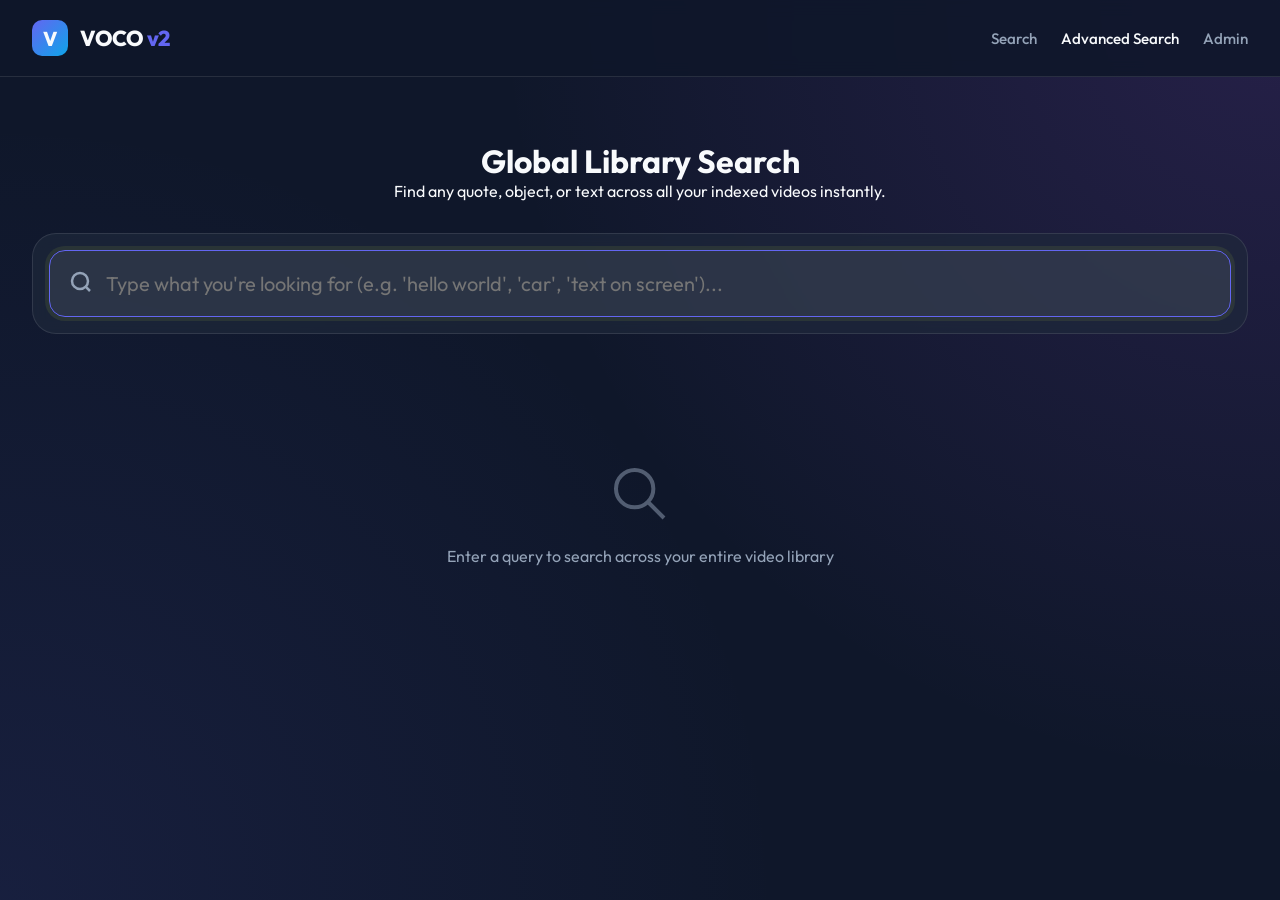
==== frontend/advanced-search.html @ a300d3c1 "Global Search + video Grouping + Enhanced Data Models + Database Optimization + Enhance UI/UX" ====
<!DOCTYPE html>
<html lang="en">
<head>
    <meta charset="UTF-8">
    <meta name="viewport" content="width=device-width, initial-scale=1.0">
    <title>Advanced Search - VOCO v2</title>
    <link rel="preconnect" href="https://fonts.googleapis.com">
    <link rel="preconnect" href="https://fonts.gstatic.com" crossorigin>
    <link href="https://fonts.googleapis.com/css2?family=Outfit:wght@300;400;500;600;700;800;900&display=swap" rel="stylesheet">
    <link rel="stylesheet" href="search-style.css">
    <style>
        .search-hero {
            text-align: center;
            padding: 4rem 0 2rem;
            max-width: 800px;
            margin: 0 auto;
        }
        
        .advanced-search-box {
            margin-bottom: 3rem;
            padding: 1rem;
            border-radius: 1.5rem;
        }
        
        .global-search-input-wrapper {
            position: relative;
            display: flex;
            align-items: center;
        }
        
        .global-search-input {
            width: 100%;
            background: rgba(255, 255, 255, 0.05);
            border: 1px solid rgba(255, 255, 255, 0.1);
            border-radius: 1rem;
            padding: 1.25rem 1.5rem 1.25rem 3.5rem;
            color: white;
            font-size: 1.25rem;
            font-family: inherit;
            transition: all 0.3s ease;
        }
        
        .global-search-input:focus {
            outline: none;
            background: rgba(255, 255, 255, 0.08);
            border-color: var(--primary);
            box-shadow: 0 0 0 4px rgba(107, 124, 58, 0.2);
        }
        
        .global-search-icon {
            position: absolute;
            left: 1.25rem;
            color: var(--text-muted);
            pointer-events: none;
        }
        
        .results-container {
            display: flex;
            flex-direction: column;
            gap: 2.5rem;
        }
        
        .video-result-group {
            border-radius: 1.5rem;
            overflow: hidden;
            background: rgba(255, 255, 255, 0.03);
            border: 1px solid rgba(255, 255, 255, 0.05);
        }
        
        .video-group-header {
            display: flex;
            gap: 1.5rem;
            padding: 1.5rem;
            background: rgba(255, 255, 255, 0.02);
            border-bottom: 1px solid rgba(255, 255, 255, 0.05);
        }
        
        .video-thumbnail-mini {
            width: 160px;
            height: 90px;
            border-radius: 0.75rem;
            background: #000;
            object-fit: cover;
            flex-shrink: 0;
            box-shadow: 0 4px 12px rgba(0,0,0,0.3);
        }
        
        .video-group-info {
            display: flex;
            flex-direction: column;
            justify-content: center;
        }
        
        .video-group-title {
            font-size: 1.25rem;
            font-weight: 700;
            margin-bottom: 0.5rem;
            color: white;
        }
        
        .video-group-meta {
            font-size: 0.85rem;
            color: var(--text-muted);
            display: flex;
            gap: 1rem;
        }
        
        .matches-list {
            padding: 1rem;
            display: flex;
            flex-direction: column;
            gap: 0.75rem;
        }
        
        .match-card {
            display: flex;
            align-items: center;
            gap: 1.25rem;
            padding: 1rem 1.25rem;
            border-radius: 0.75rem;
            background: rgba(255, 255, 255, 0.02);
            border: 1px solid transparent;
            cursor: pointer;
            transition: all 0.2s ease;
        }
        
        .match-card:hover {
            background: rgba(255, 255, 255, 0.06);
            border-color: rgba(255, 255, 255, 0.1);
            transform: translateX(4px);
        }
        
        .match-timestamp {
            background: var(--primary);
            color: white;
            padding: 0.25rem 0.6rem;
            border-radius: 0.4rem;
            font-size: 0.75rem;
            font-weight: 700;
            min-width: 60px;
            text-align: center;
        }
        
        .match-content {
            flex-grow: 1;
        }
        
        .match-text {
            font-size: 0.95rem;
            line-height: 1.5;
            color: var(--text-primary);
        }
        
        .match-type-badge {
            font-size: 0.7rem;
            text-transform: uppercase;
            letter-spacing: 0.05em;
            padding: 0.2rem 0.5rem;
            border-radius: 100px;
            background: rgba(255,255,255,0.05);
            color: var(--text-muted);
            margin-left: 1rem;
            font-weight: 600;
        }
        
        .match-type-transcript { border-left: 3px solid var(--primary); }
        .match-type-object { border-left: 3px solid var(--accent-orange); }
        .match-type-ocr { border-left: 3px solid #3498db; }
        
        mark {
            background: rgba(107, 124, 58, 0.4);
            color: white;
            padding: 0 2px;
            border-radius: 2px;
        }
        
        .empty-state-global {
            text-align: center;
            padding: 5rem 0;
            color: var(--text-muted);
        }
        
        .loading-spinner {
            display: flex;
            justify-content: center;
            padding: 3rem;
        }
        
        @keyframes spin {
            to { transform: rotate(360deg); }
        }
        
        .spinner {
            width: 40px;
            height: 40px;
            border: 3px solid rgba(255,255,255,0.1);
            border-top-color: var(--primary);
            border-radius: 50%;
            animation: spin 0.8s linear infinite;
        }
    </style>
</head>
<body>
    <header class="header">
        <div class="container">
            <div class="header-content">
                <a href="search.html" class="logo">
                    <div class="logo-icon">V</div>
                    <span class="logo-text">VOCO <span style="color: var(--primary); font-weight: 800;">v2</span></span>
                </a>
                <nav class="nav">
                    <a href="search.html" class="nav-link">Search</a>
                    <a href="advanced-search.html" class="nav-link active">Advanced Search</a>
                    <a href="admin.html" class="nav-link">Admin</a>
                </nav>
            </div>
        </div>
    </header>

    <main class="main">
        <div class="container">
            <div class="search-hero">
                <h1>Global Library Search</h1>
                <p>Find any quote, object, or text across all your indexed videos instantly.</p>
            </div>

            <div class="glass advanced-search-box">
                <div class="global-search-input-wrapper">
                    <div class="global-search-icon">
                        <svg width="24" height="24" viewBox="0 0 24 24" fill="none" stroke="currentColor" stroke-width="2.5">
                            <circle cx="11" cy="11" r="8"></circle>
                            <line x1="21" y1="21" x2="16.65" y2="16.65"></line>
                        </svg>
                    </div>
                    <input type="text" id="global-search-input" class="global-search-input" placeholder="Type what you're looking for (e.g. 'hello world', 'car', 'text on screen')..." autocomplete="off" autofocus>
                </div>
            </div>

            <div id="results-count-global" style="margin-bottom: 1.5rem; color: var(--text-muted); font-size: 0.9rem;"></div>

            <div id="global-results-container" class="results-container">
                <!-- Results will be injected here -->
                <div class="empty-state-global">
                    <svg width="64" height="64" viewBox="0 0 24 24" fill="none" stroke="currentColor" stroke-width="1.5" style="margin-bottom: 1rem; opacity: 0.5;">
                        <path d="M21 21l-6-6m2-5a7 7 0 11-14 0 7 7 0 0114 0z"></path>
                    </svg>
                    <p>Enter a query to search across your entire video library</p>
                </div>
            </div>
        </div>
    </main>

    <script src="advanced-search.js"></script>
</body>
</html>
---- frontend/search-style.css ----
:root {
    --primary: #6366f1;
    --primary-hover: #4f46e5;
    --bg-dark: #0f172a;
    --bg-card: rgba(30, 41, 59, 0.7);
    --text-main: #f8fafc;
    --text-muted: #94a3b8;
    --accent: #0ea5e9;
    --success: #10b981;
    --error: #ef4444;
    --glass-border: rgba(255, 255, 255, 0.1);
    --shadow: 0 8px 32px 0 rgba(0, 0, 0, 0.37);
}

* {
    margin: 0;
    padding: 0;
    box-sizing: border-box;
    font-family: 'Outfit', 'Inter', sans-serif;
}

body {
    background-color: var(--bg-dark);
    background: radial-gradient(circle at 100% 0%, rgba(168, 85, 247, 0.15) 0%, transparent 50%),
                radial-gradient(circle at 0% 100%, rgba(99, 102, 241, 0.1) 0%, transparent 50%),
                radial-gradient(circle at 50% 50%, rgba(15, 23, 42, 1) 0%, rgba(15, 23, 42, 1) 100%);
    color: var(--text-main);
    min-height: 100vh;
    overflow-x: hidden;
}

.container {
    max-width: 1400px;
    margin: 0 auto;
    padding: 0 2rem;
}

.glass {
    background: var(--bg-card);
    backdrop-filter: blur(8px);
    -webkit-backdrop-filter: blur(8px);
    border: 1px solid var(--glass-border);
    border-radius: 1.5rem;
}

/* Header */
.header {
    padding: 1.25rem 0;
    border-bottom: 1px solid var(--glass-border);
    background: rgba(15, 23, 42, 0.85);
    backdrop-filter: blur(8px);
    position: sticky;
    top: 0;
    z-index: 100;
}

.header-content {
    display: flex;
    justify-content: space-between;
    align-items: center;
}

.logo {
    display: flex;
    align-items: center;
    gap: 0.75rem;
    text-decoration: none;
    color: var(--text-main);
}

.logo-icon {
    width: 36px;
    height: 36px;
    background: linear-gradient(135deg, var(--primary), var(--accent));
    border-radius: 10px;
    display: flex;
    align-items: center;
    justify-content: center;
    font-weight: 800;
    font-size: 1.25rem;
}

.logo-text {
    font-size: 1.35rem;
    font-weight: 800;
    letter-spacing: -0.5px;
}

.nav {
    display: flex;
    gap: 1.5rem;
}

.nav-link {
    color: var(--text-muted);
    text-decoration: none;
    font-weight: 500;
    font-size: 0.95rem;
    transition: color 0.3s ease;
}

.nav-link:hover, .nav-link.active {
    color: var(--text-main);
}

/* Hero / Video Selection */
.hero {
    text-align: center;
    padding: 6rem 0 3rem;
}

.hero h1 {
    font-size: 3.5rem;
    font-weight: 800;
    margin-bottom: 1rem;
    background: linear-gradient(to right, #fff, var(--text-muted));
    -webkit-background-clip: text;
    -webkit-text-fill-color: transparent;
}

.hero p {
    font-size: 1.25rem;
    color: var(--text-muted);
    max-width: 600px;
    margin: 0 auto;
}

.video-selector-container {
    max-width: 600px;
    margin: 2rem auto 5rem;
    position: relative;
}

.video-dropdown {
    width: 100%;
    padding: 1.25rem 1.5rem;
    background: rgba(255, 255, 255, 0.05);
    border: 1px solid var(--glass-border);
    border-radius: 1.25rem;
    color: white;
    font-size: 1.1rem;
    cursor: pointer;
    appearance: none;
    outline: none;
    transition: all 0.3s ease;
}

.video-dropdown:focus {
    border-color: var(--primary);
    box-shadow: 0 0 0 4px rgba(99, 102, 241, 0.2);
}

/* Search Layout */
.search-layout {
    display: grid;
    grid-template-columns: 1fr 400px;
    gap: 2rem;
    margin: 1rem 0 5rem;
}

.main-content {
    display: flex;
    flex-direction: column;
}

.sidebar {
    display: flex;
    flex-direction: column;
    gap: 1.5rem;
}

/* Search Box */
.search-box {
    padding: 1.5rem;
    display: flex;
    flex-direction: column;
    gap: 1rem;
}

.search-input-wrapper {
    position: relative;
    display: flex;
    align-items: center;
}

.search-input {
    width: 100%;
    padding: 1rem 1.5rem 1rem 3.5rem;
    background: rgba(0, 0, 0, 0.2);
    border: 1px solid var(--glass-border);
    border-radius: 1rem;
    color: white;
    font-size: 1.1rem;
    outline: none;
    transition: all 0.3s ease;
}

.search-input:focus {
    border-color: var(--primary);
    background: rgba(0, 0, 0, 0.4);
}

.search-icon-abs {
    position: absolute;
    left: 1.25rem;
    color: var(--text-muted);
}

.search-tabs {
    display: flex;
    gap: 1rem;
}

.tab-btn {
    padding: 0.6rem 1.25rem;
    border-radius: 0.75rem;
    border: 1px solid transparent;
    background: transparent;
    color: var(--text-muted);
    font-weight: 500;
    cursor: pointer;
    transition: all 0.2s ease;
    display: flex;
    align-items: center;
    gap: 0.5rem;
}

.tab-btn.active {
    background: rgba(99, 102, 241, 0.1);
    color: var(--primary);
    border-color: rgba(99, 102, 241, 0.2);
}

/* Collapsible Transcript (Keep from new version) */
.transcript-collapsible {
    border-radius: 1.25rem;
    overflow: hidden;
    background: rgba(30, 41, 59, 0.3);
}

.collapsible-trigger {
    width: 100%;
    padding: 1.25rem 1.5rem;
    background: transparent;
    border: none;
    color: var(--text-main);
    display: flex;
    justify-content: space-between;
    align-items: center;
    cursor: pointer;
    font-size: 1.1rem;
    font-weight: 600;
}

.trigger-content {
    display: flex;
    align-items: center;
    gap: 0.75rem;
    color: var(--text-muted);
}

.collapsible-trigger .chevron {
    transition: transform 0.3s ease;
    color: #a855f7;
}

.transcript-collapsible.open .chevron {
    transform: rotate(180deg);
}

.collapsible-content {
    padding: 0 2rem 2rem;
    max-height: 400px;
    overflow-y: auto;
    font-size: 1.05rem;
    line-height: 1.8;
    color: #cbd5e1;
}

.time-badge {
    display: inline-block;
    background: rgba(88, 28, 135, 0.4);
    color: #a855f7;
    padding: 0.1rem 0.6rem;
    border-radius: 0.4rem;
    font-family: monospace;
    font-size: 0.9rem;
    font-weight: 700;
    margin: 0 0.5rem;
    cursor: pointer;
    transition: all 0.2s ease;
}

.time-badge:hover {
    background: #a855f7;
    color: white;
}

/* Video Player */
.player-container {
    background: #000;
    border-radius: 1.5rem;
    overflow: hidden;
    box-shadow: var(--shadow);
    position: relative;
}

.player-container video {
    width: 100%;
    display: block;
}

/* Results Sidebar */
.results-panel {
    display: flex;
    flex-direction: column;
    height: calc(100vh - 120px);
    position: sticky;
    top: 100px;
}

.results-header {
    padding: 1.5rem;
    border-bottom: 1px solid var(--glass-border);
    display: flex;
    justify-content: space-between;
    align-items: center;
}

.results-list {
    flex: 1;
    overflow-y: auto;
    padding: 1rem;
    display: flex;
    flex-direction: column;
    gap: 1rem;
}

.result-item {
    background: rgba(255, 255, 255, 0.03);
    border: 1px solid var(--glass-border);
    border-radius: 1rem;
    padding: 1.25rem;
    cursor: pointer;
    transition: background 0.2s ease, border-color 0.2s ease;
    will-change: transform;
}

.result-item:hover {
    background: rgba(255, 255, 255, 0.07);
    border-color: var(--primary);
}

.result-time {
    font-size: 0.85rem;
    font-weight: 700;
    color: var(--primary);
    margin-bottom: 0.5rem;
    display: block;
}

.result-text {
    font-size: 0.95rem;
    line-height: 1.5;
    color: var(--text-main);
}

.result-text mark {
    background: rgba(99, 102, 241, 0.3);
    color: white;
    padding: 0 0.1rem;
    border-radius: 2px;
}

/* Timeline Styles */
.timeline-wrapper {
    background: rgba(0, 0, 0, 0.4);
    padding: 1.5rem 2rem;
    border-top: 1px solid var(--glass-border);
}

.timeline-labels {
    display: flex;
    flex-direction: column;
    gap: 0.75rem;
    position: absolute;
    left: 1rem;
    top: 1.5rem;
    font-size: 0.75rem;
    color: var(--text-muted);
    font-weight: 600;
    pointer-events: none;
}

.timeline-container {
    height: 60px;
    background: rgba(255, 255, 255, 0.03);
    border-radius: 0.75rem;
    position: relative;
    cursor: pointer;
    overflow: hidden;
    margin-left: 70px; /* Offset for labels */
}

.timeline-layer {
    position: absolute;
    left: 0;
    width: 100%;
    height: 33.33%;
}

#layer-transcript {
    top: 0;
}

#layer-objects {
    top: 33.33%;
}

#layer-visual-text {
    top: 66.66%;
}

.timeline-marker {
    position: absolute;
    height: 100%;
    border-radius: 2px;
    opacity: 0.4;
    transition: all 0.2s ease;
}

.timeline-marker.transcript {
    background: var(--primary);
    border-left: 1px solid rgba(255, 255, 255, 0.2);
}

.timeline-marker.object {
    background: var(--success);
    border-left: 1px solid rgba(255, 255, 255, 0.2);
}

.timeline-marker.visual-text {
    background: #f59e0b; /* Amber color for text */
    border-left: 1px solid rgba(255, 255, 255, 0.2);
}

.timeline-marker.active {
    opacity: 1;
    box-shadow: 0 0 15px currentColor;
    z-index: 10;
}

.timeline-playhead {
    position: absolute;
    top: 0;
    left: 0;
    width: 2px;
    height: 100%;
    background: #fff;
    box-shadow: 0 0 10px rgba(255, 255, 255, 0.8);
    pointer-events: none;
    z-index: 20;
}

.timeline-time {
    display: flex;
    justify-content: space-between;
    margin-top: 0.75rem;
    padding-left: 50px;
    font-size: 0.85rem;
    color: var(--text-muted);
    font-family: monospace;
}
.hidden {
    display: none !important;
}

/* Filter Tags */
.filter-tags-section {
    margin-top: 1rem;
    padding: 1.25rem 1.5rem;
    display: flex;
    flex-wrap: wrap;
    gap: 0.65rem;
    align-items: center;
}

.filter-label {
    font-size: 0.9rem;
    font-weight: 700;
    color: var(--text-muted);
    text-transform: uppercase;
    letter-spacing: 0.05em;
    margin-right: 0.25rem;
    width: 100%;
}

.filter-tag {
    background: rgba(255, 255, 255, 0.07);
    border: 1px solid var(--glass-border);
    color: var(--text-main);
    padding: 0.55rem 1.1rem;
    border-radius: 2rem;
    font-size: 1rem;
    font-weight: 500;
    cursor: pointer;
    transition: background 0.2s ease, border-color 0.2s ease, transform 0.2s ease;
    display: flex;
    align-items: center;
    gap: 0.5rem;
    will-change: transform;
}

.filter-tag:hover {
    background: rgba(99, 102, 241, 0.18);
    border-color: var(--primary);
    transform: translateY(-2px);
}

.filter-tag .tag-count {
    background: rgba(0, 0, 0, 0.25);
    padding: 0.15rem 0.5rem;
    border-radius: 0.5rem;
    font-size: 0.85rem;
    font-weight: 600;
    color: var(--text-muted);
}

.filter-tag.active {
    background: var(--primary);
    color: white;
    border-color: var(--primary);
}

.filter-tag.active .tag-count {
    background: rgba(255, 255, 255, 0.2);
    color: white;
}
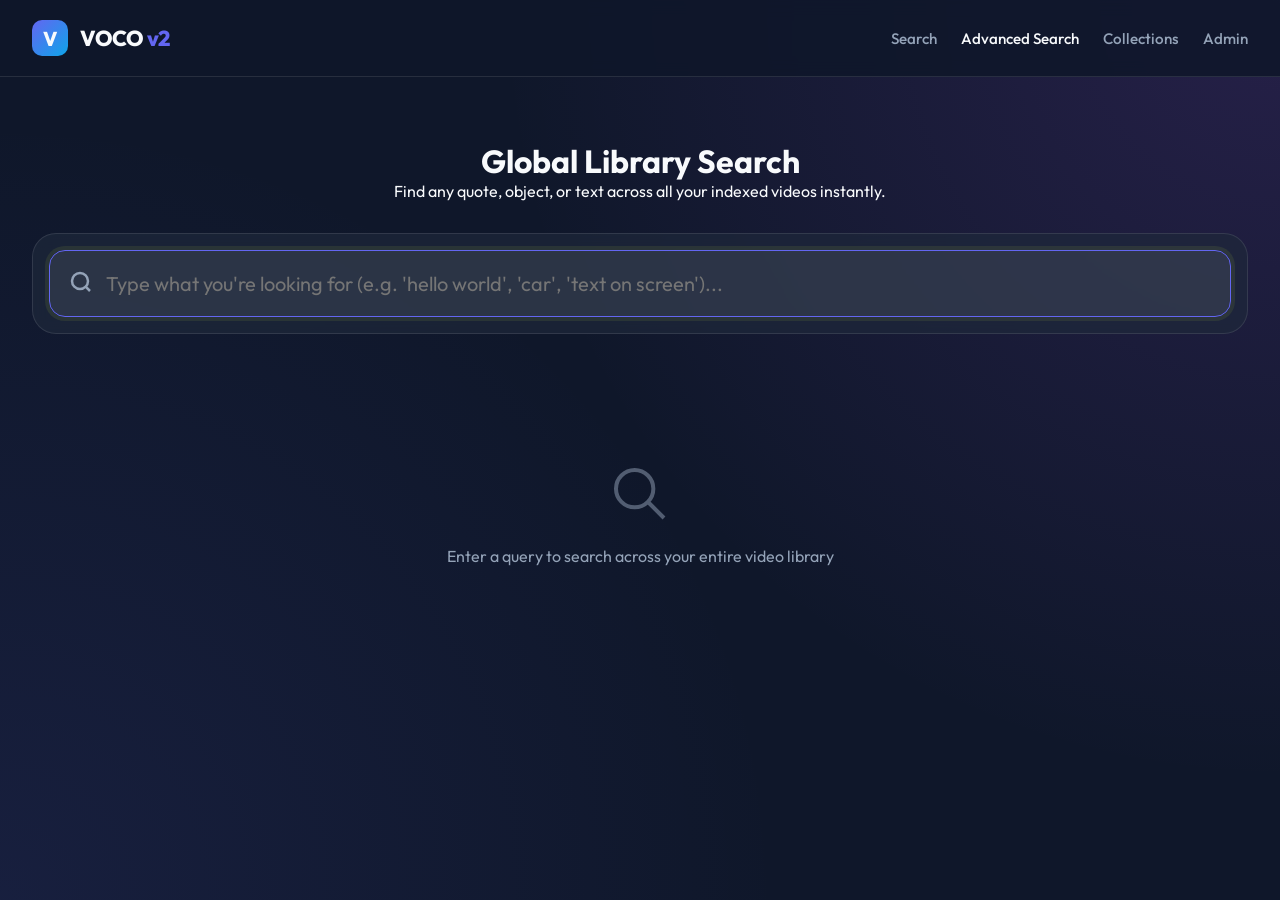
==== commit 66859055: "Clip generator + Smart Collection (language/object/keyword)" ====
--- a/frontend/advanced-search.html
+++ b/frontend/advanced-search.html
@@ -211,6 +211,7 @@
                 <nav class="nav">
                     <a href="search.html" class="nav-link">Search</a>
                     <a href="advanced-search.html" class="nav-link active">Advanced Search</a>
+                    <a href="collections.html" class="nav-link">Collections</a>
                     <a href="admin.html" class="nav-link">Admin</a>
                 </nav>
             </div>
--- a/frontend/search-style.css
+++ b/frontend/search-style.css
@@ -536,3 +536,32 @@
     background: rgba(255, 255, 255, 0.2);
     color: white;
 }
+
+/* Clip Generator */
+.download-btn {
+    background: rgba(255, 255, 255, 0.05);
+    border: none;
+    color: var(--text-muted);
+    padding: 0.5rem;
+    border-radius: 0.5rem;
+    cursor: pointer;
+    transition: all 0.2s;
+    display: flex;
+    align-items: center;
+    gap: 0.5rem;
+    font-size: 0.8rem;
+    margin-top: 0.75rem;
+    font-weight: 600;
+}
+
+.download-btn:hover {
+    background: var(--primary);
+    color: white;
+}
+
+.result-item-footer {
+    display: flex;
+    justify-content: space-between;
+    align-items: center;
+}
+
